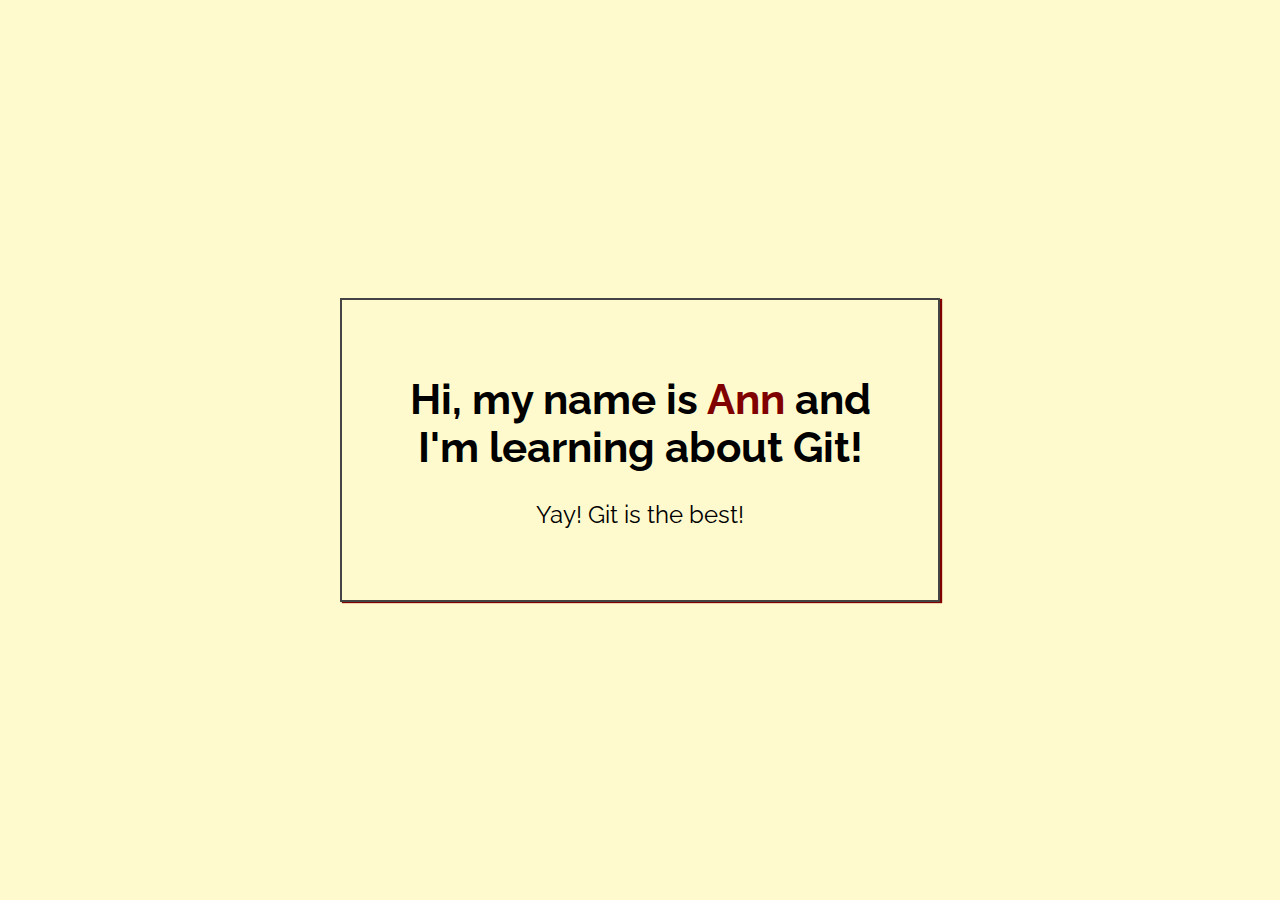
==== index.html @ 8651e102 "Initial comit" ====
<!DOCTYPE html>
<html lang="en">

<head>
    <meta charset="UTF-8">
    <meta name="viewport" content="width=device-width, initial-scale=1.0">
    <meta http-equiv="X-UA-Compatible" content="ie=edge">
    <title>My First Repo</title>
    <link href="https://fonts.googleapis.com/css?family=Raleway:400,700&display=swap" rel="stylesheet">
    <link rel="stylesheet" href="css/normalize.css">
    <link rel="stylesheet" href="css/main.css">
</head>

<body>

    <div class="greeting">
        <h1>Hi, my name is <span class="highlight">Ann</span> and I'm learning about Git! </h1>

        <p>Yay! Git is the best!</p>
    </div>

</body>

</html>
---- css/main.css ----
html {
    height: 100%;
}

* {
    box-sizing: border-box;
}
body {
    background-color: lemonchiffon;
    height: 100%;
    display: flex;
    justify-content: center;
    flex-wrap: wrap;
    align-items: center;
    font-size: 16px;

}

.greeting {
    width: 90%;
    max-width: 600px;
    text-align: center;
    border: 2px solid #444;
    padding: 2em;
    box-shadow: 2px 1px 1px maroon;
}

.greeting h1 {
    font-family: 'Raleway', sans-serif;
    width: 100%;
    font-size: 1.75em;
}

.greeting p {
    font-family: 'Raleway', sans-serif;
    width: 100%;
}

.highlight {
    color: maroon;
}

@media screen and (min-width: 760px) {
    .greeting {
        font-size: 1.5em;
    }
}
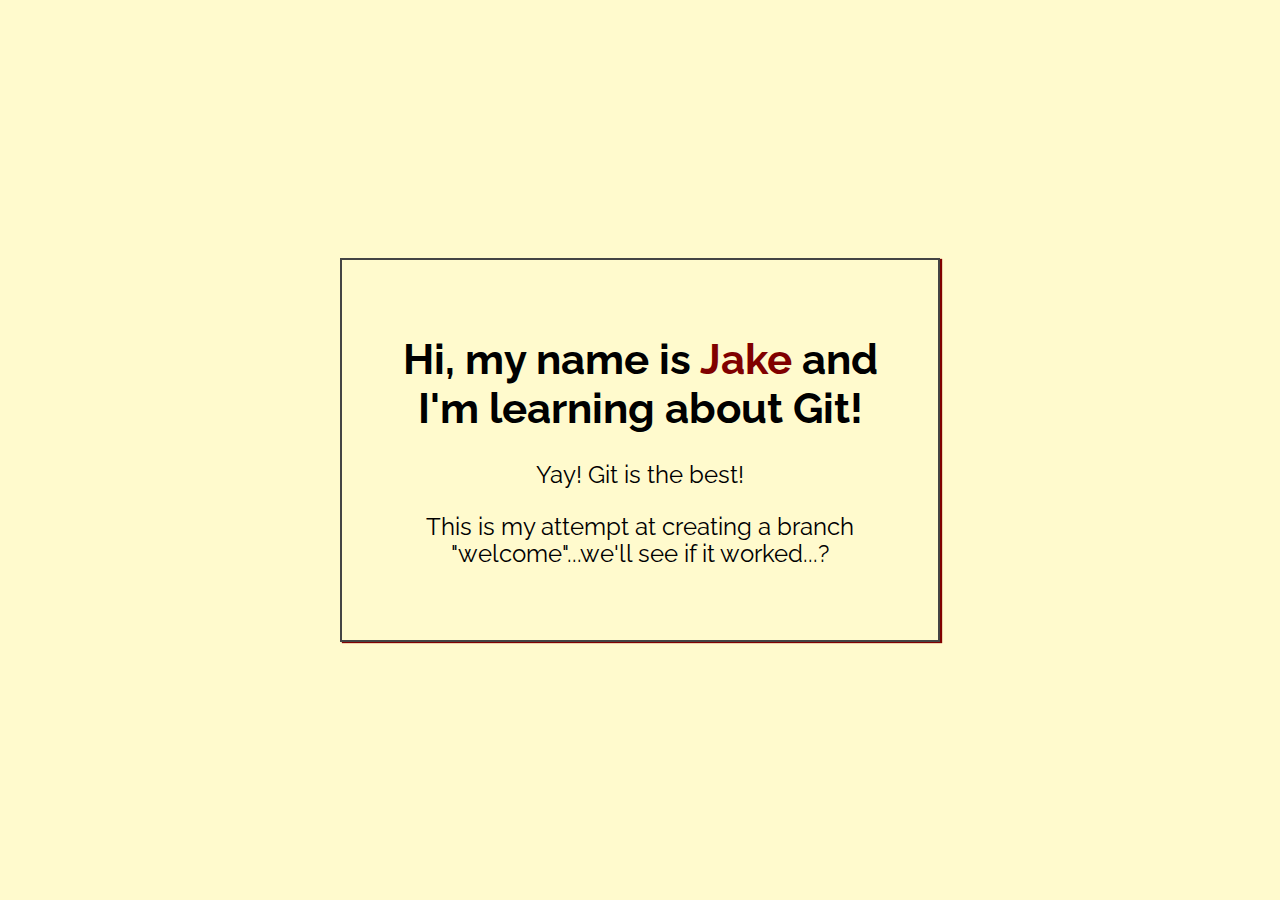
==== commit 6c59eaf2: "added a tet <p>" ====
--- a/index.html
+++ b/index.html
@@ -14,9 +14,10 @@
 <body>
 
     <div class="greeting">
-        <h1>Hi, my name is <span class="highlight">Ann</span> and I'm learning about Git! </h1>
+        <h1>Hi, my name is <span class="highlight">Jake</span> and I'm learning about Git! </h1>
 
         <p>Yay! Git is the best!</p>
+        <p> This is my attempt at creating a branch "welcome"...we'll see if it worked...?</p>
     </div>
 
 </body>
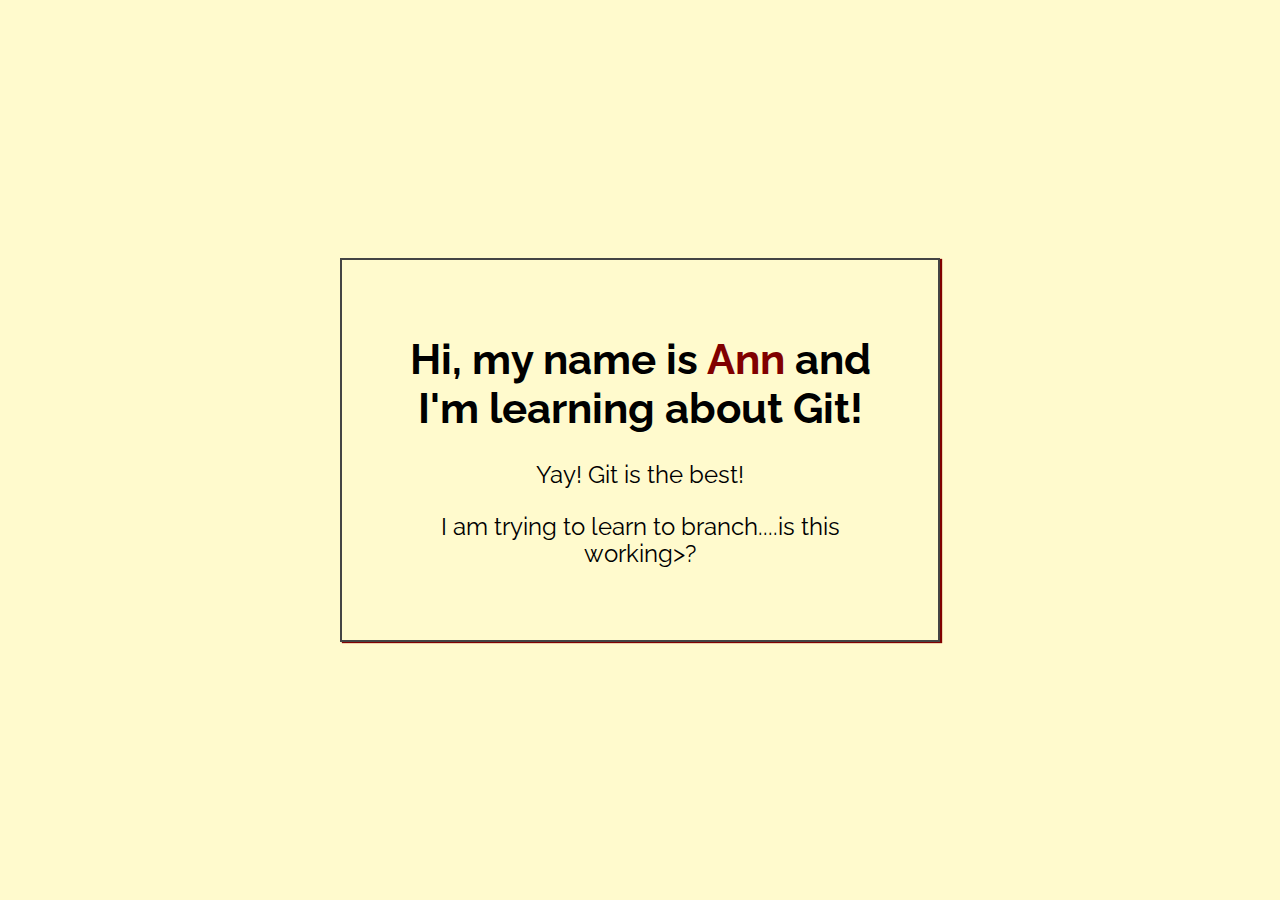
==== commit a98e606f: "first branch commit" ====
--- a/index.html
+++ b/index.html
@@ -14,10 +14,10 @@
 <body>
 
     <div class="greeting">
-        <h1>Hi, my name is <span class="highlight">Jake</span> and I'm learning about Git! </h1>
+        <h1>Hi, my name is <span class="highlight">Ann</span> and I'm learning about Git! </h1>
 
         <p>Yay! Git is the best!</p>
-        <p> This is my attempt at creating a branch "welcome"...we'll see if it worked...?</p>
+        <p>I am trying to learn to branch....is this working>?</p>
     </div>
 
 </body>
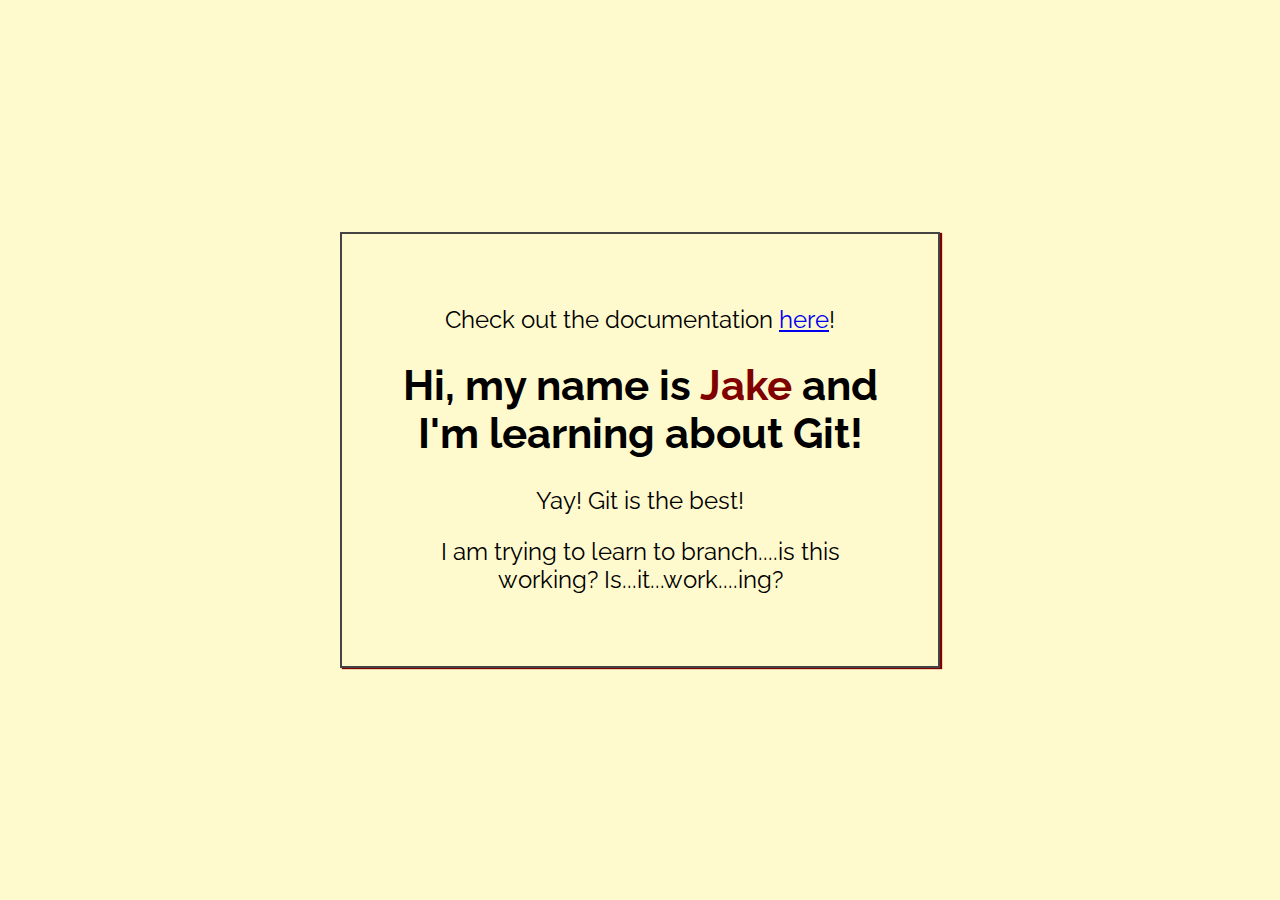
==== commit 81841b0c: "link and hame change" ====
--- a/index.html
+++ b/index.html
@@ -14,10 +14,11 @@
 <body>
 
     <div class="greeting">
-        <h1>Hi, my name is <span class="highlight">Ann</span> and I'm learning about Git! </h1>
+        <p>Check out the documentation <a href="https://www.git-scm.com/doc">here</a>!</p>
+        <h1>Hi, my name is <span class="highlight">Jake</span> and I'm learning about Git! </h1>
 
         <p>Yay! Git is the best!</p>
-        <p>I am trying to learn to branch....is this working>?</p>
+        <p>I am trying to learn to branch....is this working? Is...it...work....ing?</p>
     </div>
 
 </body>
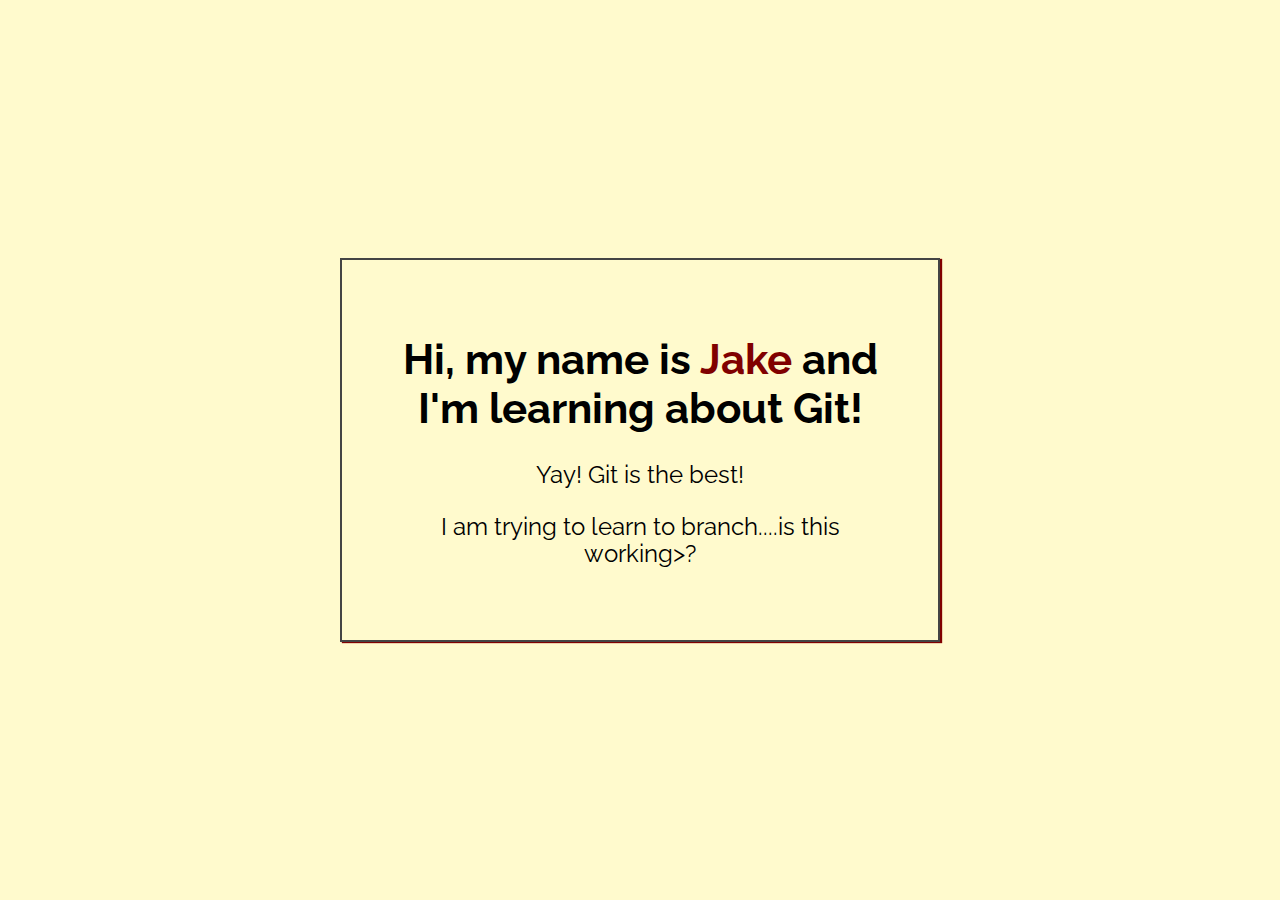
==== commit e32ce649: "post merge conflict resolution" ====
--- a/index.html
+++ b/index.html
@@ -14,11 +14,10 @@
 <body>
 
     <div class="greeting">
-        <p>Check out the documentation <a href="https://www.git-scm.com/doc">here</a>!</p>
         <h1>Hi, my name is <span class="highlight">Jake</span> and I'm learning about Git! </h1>
 
         <p>Yay! Git is the best!</p>
-        <p>I am trying to learn to branch....is this working? Is...it...work....ing?</p>
+        <p>I am trying to learn to branch....is this working>?</p>
     </div>
 
 </body>
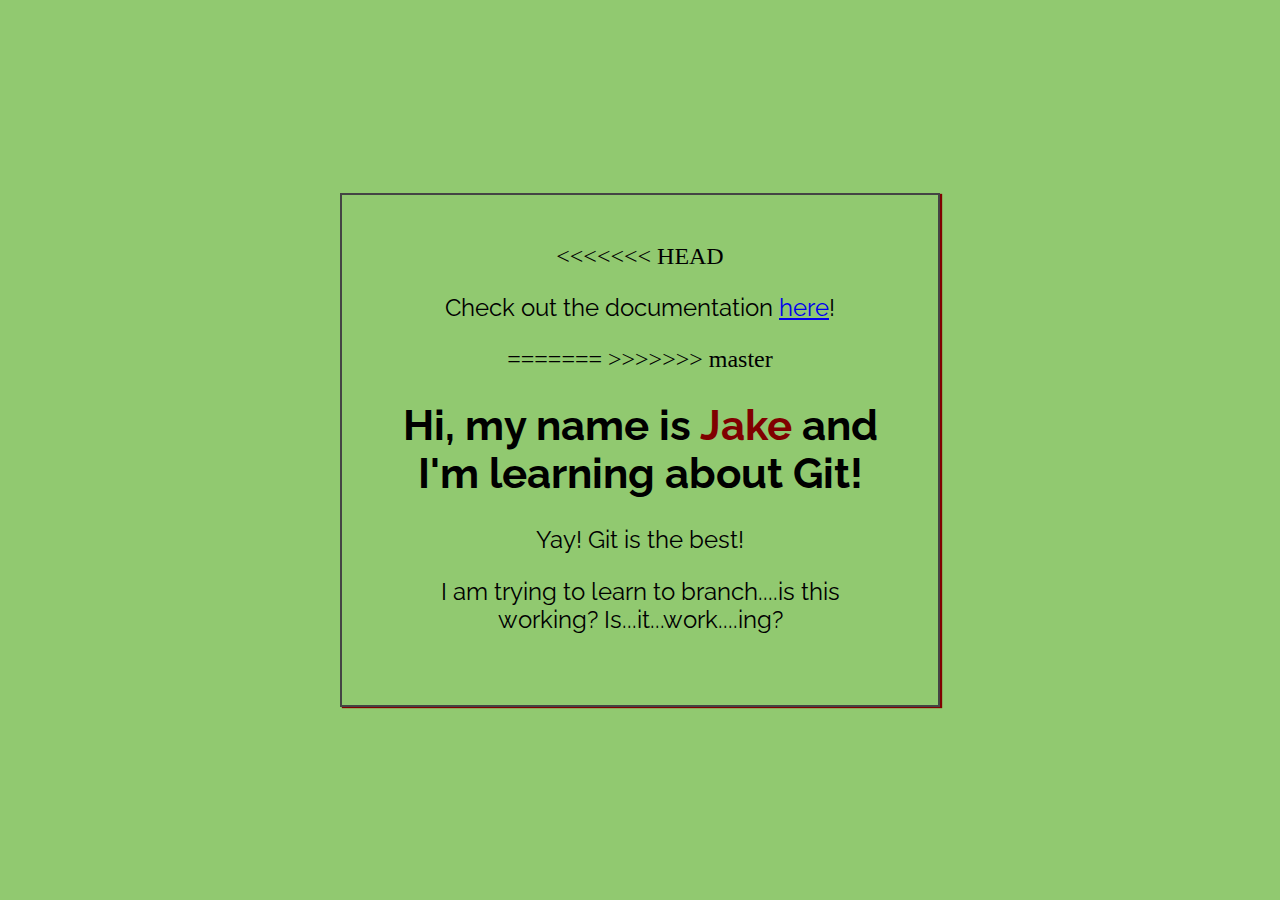
==== commit d3b91edf: "Merge pull request #1 from Jake-McCurry/home-page-edits" ====
--- a/index.html
+++ b/index.html
@@ -14,10 +14,14 @@
 <body>
 
     <div class="greeting">
+<<<<<<< HEAD
+        <p>Check out the documentation <a href="https://www.git-scm.com/doc">here</a>!</p>
+=======
+>>>>>>> master
         <h1>Hi, my name is <span class="highlight">Jake</span> and I'm learning about Git! </h1>
 
         <p>Yay! Git is the best!</p>
-        <p>I am trying to learn to branch....is this working>?</p>
+        <p>I am trying to learn to branch....is this working? Is...it...work....ing?</p>
     </div>
 
 </body>
--- a/css/main.css
+++ b/css/main.css
@@ -6,7 +6,7 @@
     box-sizing: border-box;
 }
 body {
-    background-color: lemonchiffon;
+    background-color: rgb(145, 201, 112);
     height: 100%;
     display: flex;
     justify-content: center;
